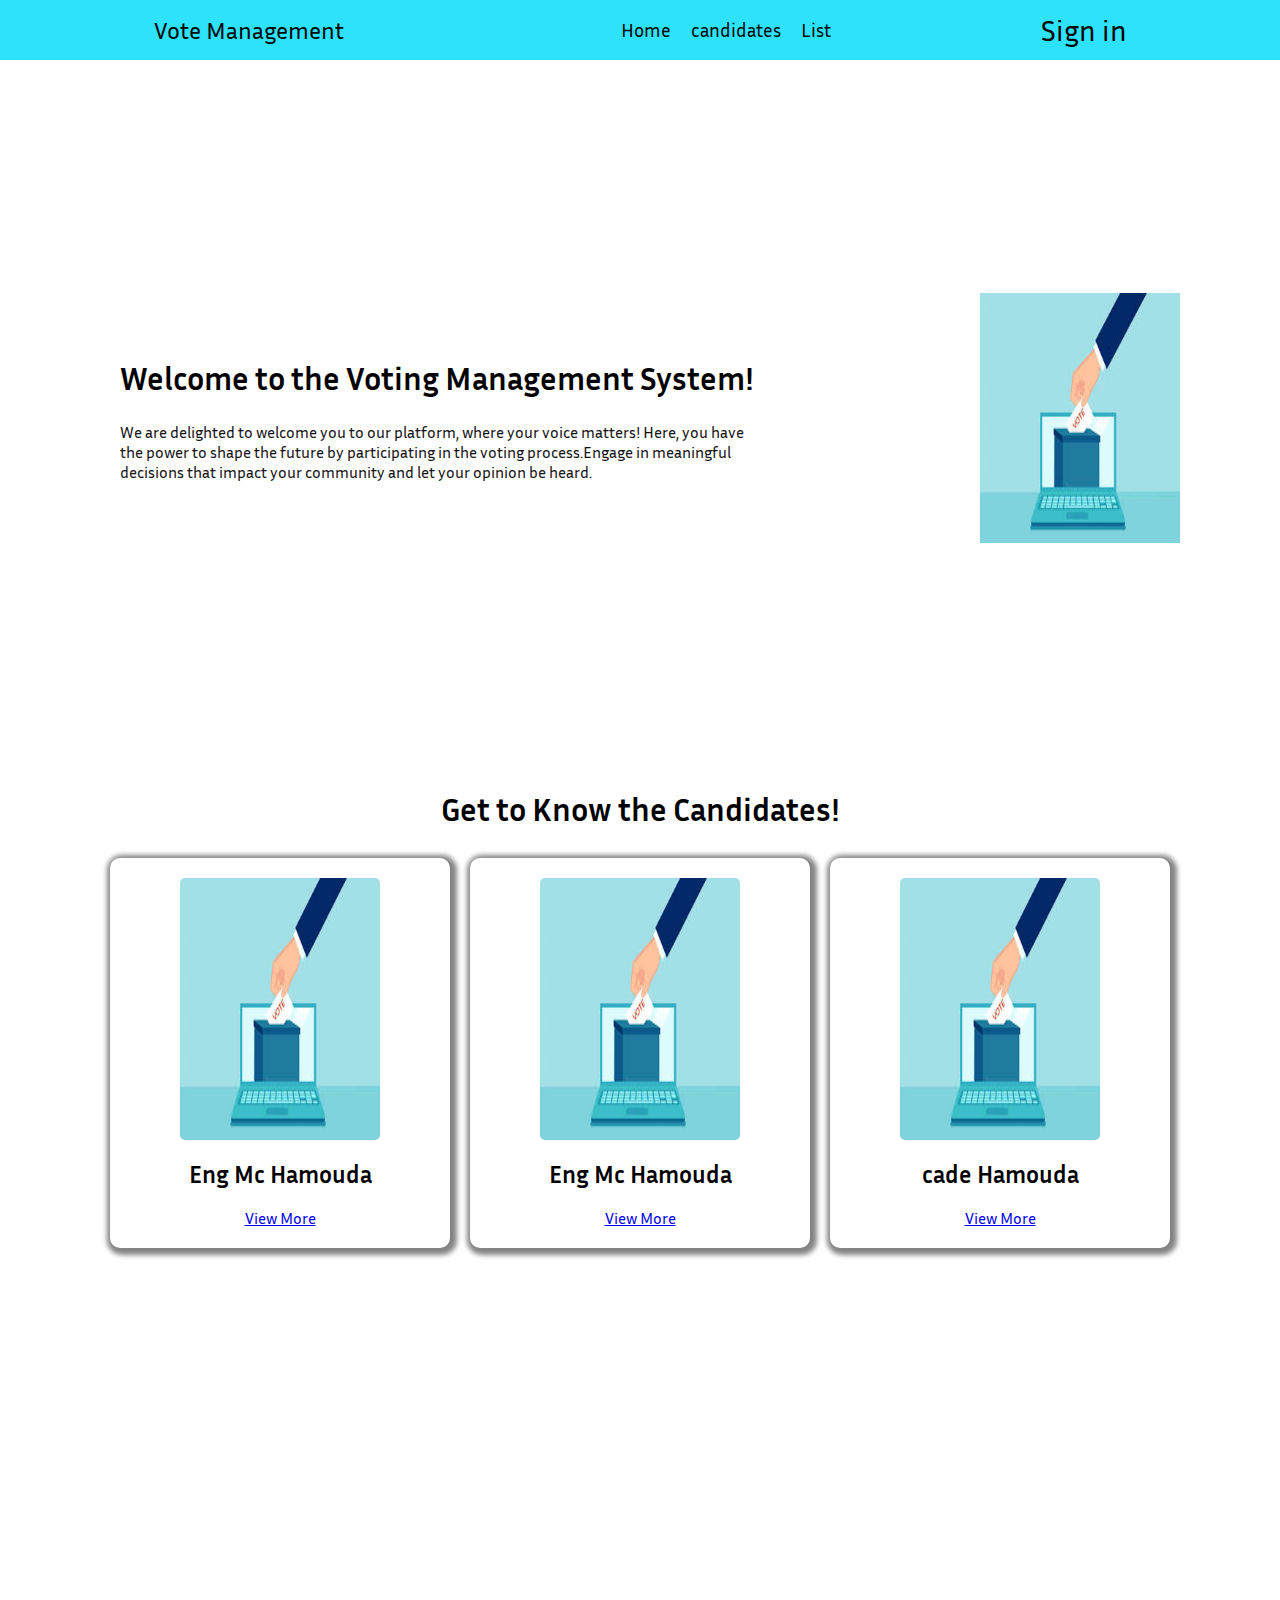
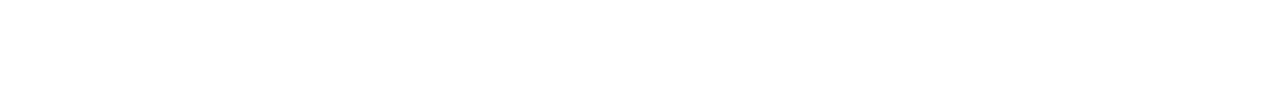
==== index.html @ d271e276 "e solve home change index" ====
<!DOCTYPE html>
<html lang="en">
<head>
    <meta charset="UTF-8">
    <meta name="viewport" content="width=device-width, initial-scale=1.0">
    <title>Document</title>
    <link rel="stylesheet" href="style.css">
</head>
<body>

    <nav class="navbar">
        <div class="brand-title">Vote Management</div>
        <a href="#" class="toggle-button">
            <span class="bar"></span>
            <span class="bar"></span>
            <span class="bar"></span>
        </a>
        <div class="navbar-links">
            <ul>
                <li><a href="#">Home</a></li>
                <li><a href="#">candidates</a></li>
                <li><a href="#">List</a></li>
            </ul>
            <div class="btnsing"><a href="#">Sign in</a></div>
        </div>
    </nav>







    <!-- hero section -->
 <hero class="herosuper">


    <div class="infocontact">
    <h1>Welcome to the Voting Management System!</h1>
    <p>We are delighted to welcome you to our platform, where your voice matters! 

        Here, you have the power to shape the future by participating in the voting 
        
        process.Engage in meaningful decisions that impact your community and let
        
         your opinion be heard.</p>
</div>

<div class="heroimg">
    <img src="f7ebd523-ee0e-4c27-8c9c-a5f2bd2fa695.jpg" alt="">
</div>



</hero> 

<!-- section Candidates!
 -->

<section class="Candidates">

<h1 class="contact-Candidates">Get to Know the Candidates!</h1>

<div class="box-Candidates">

<div class="box">
    <img src="f7ebd523-ee0e-4c27-8c9c-a5f2bd2fa695.jpg" alt="">
     <h2>Eng Mc Hamouda</h2>
     <a href="#">View More</a>
</div>

<div class="box">
    <img src="f7ebd523-ee0e-4c27-8c9c-a5f2bd2fa695.jpg" alt="" class="boximg">
     <h2>Eng Mc Hamouda</h2>
     <a href="#">View More</a>
</div>

<div class="box">
    <img src="f7ebd523-ee0e-4c27-8c9c-a5f2bd2fa695.jpg" alt="">
     <h2>cade Hamouda</h2>
     <a href="#">View More</a>
</div>


</div>







</section>





    <script src="action.js"></script>
</body>
</html>
---- style.css ----
@import url('https://fonts.googleapis.com/css2?family=Inria+Sans:ital,wght@0,300;0,400;0,700;1,300;1,400;1,700&display=swap');
body{
    font-family: "Inria Sans", sans-serif;
}
*{
    padding: 0;
    margin: 0;
    box-sizing: 0;
}



.navbar {
    display: flex;
    background-color:#2DE2FA;
    color: rgb(2, 2, 2);
    justify-content: space-around;
    align-items: center;
    padding: 0 20px;
}

.brand-title {
    font-size: 1.5em;
    line-height: 60px;
}

.navbar-links {
    height: 100%;
    display: flex;
    /* gap: 50px; */
    
}
.btnsing{
    margin-left: 200px;
    font-size: 1.5rem;
    
}
.navbar-links ul {
    display: flex;
    list-style: none;
    margin: 0 auto;
    padding: 0;
}

.navbar-links li {
    padding: 0 10px;
}

.navbar-links a {
    color: rgb(5, 5, 5);
    text-decoration: none;
    font-size: 1.2em;
    line-height: 60px;
    display: block;
}

.navbar-links a:hover {
    color: #fffffffb;
}


.herosuper{
    background-color:white;
    width: 100%;
    height: 80vh;
    display: flex;
    justify-content: space-around;
    align-items: center;
    flex-wrap: wrap;
}

.infocontact{
    width: 50%;
    padding: 20px;
}
.heroimg img{
    width: 200px;
    height: 250px;
}

.infocontact h1{
    font-size: 2rem;
    margin-bottom: 25px;
}

.infocontact p{
    font-size: 1rem;
    color: rgb(19, 18, 18);
}





.toggle-button {
    position: absolute;
    top: 15px;
    right: 20px;
    display: none;
    flex-direction: column;
    justify-content: space-between;
    width: 30px;
    height: 21px;
    cursor: pointer;
}

.toggle-button .bar {
    height: 3px;
    width: 100%;
    background-color: white;
    border-radius: 10px;
    transition: 0.3s;
}




.Candidates{
    height:100vh ;
    width: 100%;
    display: flex;
    flex-direction: column;
    align-items: center;
    gap: 20px;
    margin-top: 10px;
}

.box-Candidates{
    display: flex;
    justify-content: center;
    align-items: center;
    width: 100%;
    gap: 20PX;
    /* padding: 20PX; */
    margin-top: 10px;
    flex-wrap: wrap;
}
.box-Candidates .box{
    background-color: white;
    border-radius: 10PX;
    box-shadow: 2PX 2PX 5PX 5PX  rgba(0, 0, 0, 0.486);
    width: 300PX;
    padding: 20PX;
    display: flex;
    flex-direction: column;
    align-items: center;
    height: 350PX;
    gap: 20px;
}
.box img{
    border-radius: 5px;
    height: 400px;
    width: 200px;
}


@media(max-width:700px){
    .navbar-links a:hover{
        color: white;
    }
    .btnsing{
     margin: 0;
    }

    .navbar {
        flex-direction: column;
        align-items: flex-start;
    }

    .toggle-button {
        display: flex;
    }

    .navbar-links {
        width: 100%;
        max-height: 0;
        overflow: hidden;
        transition: max-height 0.5s ease-out, opacity 0.5s ease-out;
        opacity: 0;
        flex-direction: column;
        justify-content: center;
        align-items: center;
    }

    .navbar-links ul {
        flex-direction: column;
        width: 100%;
    }

    .navbar-links li {
        text-align: center;
    }

    .navbar-links a {
        padding: 10px;
        line-height: 20px;
    }

    .navbar.active .navbar-links {
        max-height: 300px;
        opacity: 1;
        transition: max-height 0.5s ease-in, opacity 0.5s ease-in;
    }

    /* Change the toggle button bars for the open state */
    .navbar.active .toggle-button .bar:nth-child(2) {
        opacity: 0;
    }

    .navbar.active .toggle-button .bar:nth-child(1) {
        transform: translateY(8px) rotate(45deg);
    }

    .navbar.active .toggle-button .bar:nth-child(3) {
        transform: translateY(-8px) rotate(-45deg);
    }





    .infocontact{
        width: 100%;
        /* margin-top: 100px; */
    }
    .heroimg{
        width: 100%;
        margin-left: 15%;
    }
}
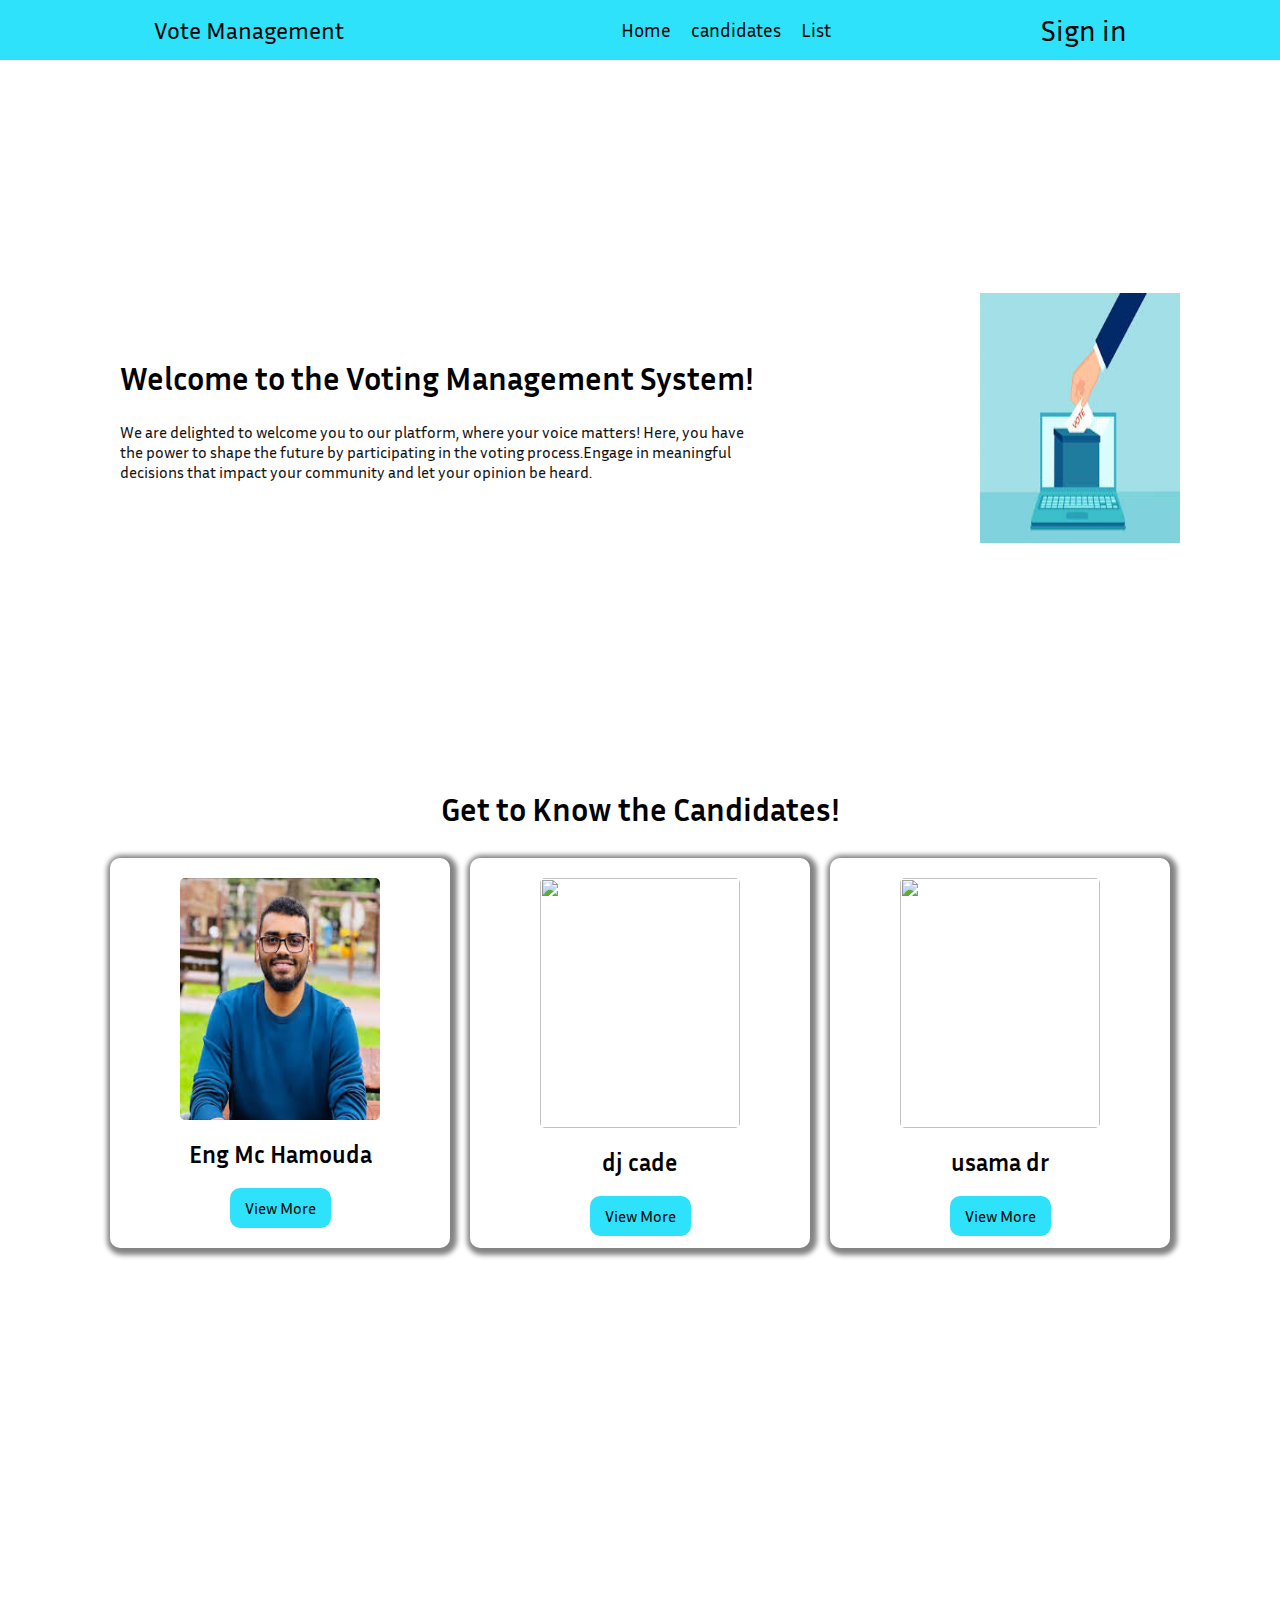
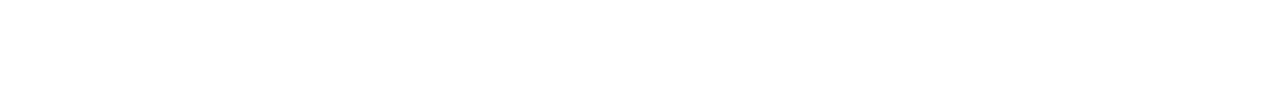
==== commit 322354e1: "i fineshed the project which was my job" ====
--- a/index.html
+++ b/index.html
@@ -21,7 +21,7 @@
                 <li><a href="#">candidates</a></li>
                 <li><a href="#">List</a></li>
             </ul>
-            <div class="btnsing"><a href="#">Sign in</a></div>
+            <div class="btnsing"><a href="#" class="Sign">Sign in</a></div>
         </div>
     </nav>
 
@@ -64,21 +64,21 @@
 <div class="box-Candidates">
 
 <div class="box">
-    <img src="f7ebd523-ee0e-4c27-8c9c-a5f2bd2fa695.jpg" alt="">
+    <img src="images (2).jpg" alt="">
      <h2>Eng Mc Hamouda</h2>
-     <a href="#">View More</a>
+     <a href="#" class="btn btnall">View More</a>
 </div>
 
 <div class="box">
-    <img src="f7ebd523-ee0e-4c27-8c9c-a5f2bd2fa695.jpg" alt="" class="boximg">
-     <h2>Eng Mc Hamouda</h2>
-     <a href="#">View More</a>
+    <img src="https://images.unsplash.com/photo-1590086782957-93c06ef21604?q=80&w=1374&auto=format&fit=crop&ixlib=rb-4.0.3&ixid=M3wxMjA3fDB8MHxwaG90by1wYWdlfHx8fGVufDB8fHx8fA%3D%3D" alt="" class="boximg">
+     <h2>dj cade</h2>
+     <a href="#" class="btn1  btnall">View More</a>
 </div>
 
 <div class="box">
-    <img src="f7ebd523-ee0e-4c27-8c9c-a5f2bd2fa695.jpg" alt="">
-     <h2>cade Hamouda</h2>
-     <a href="#">View More</a>
+    <img src="https://images.unsplash.com/photo-1579038773867-044c48829161?q=80&w=1374&auto=format&fit=crop&ixlib=rb-4.0.3&ixid=M3wxMjA3fDB8MHxwaG90by1wYWdlfHx8fGVufDB8fHx8fA%3D%3D" alt="">
+     <h2>usama dr</h2>
+     <a href="#" class="btn2 btnall">View More</a>
 </div>
 
 
--- a/style.css
+++ b/style.css
@@ -149,10 +149,18 @@
 }
 .box img{
     border-radius: 5px;
-    height: 400px;
+    height: 250px;
     width: 200px;
 }
 
+.btnall{
+    padding: 10px 15px;
+    text-align: center;
+    text-decoration: none;
+    background-color: #2DE2FA;
+    color: black;
+    border-radius: 10px;
+}
 
 @media(max-width:700px){
     .navbar-links a:hover{
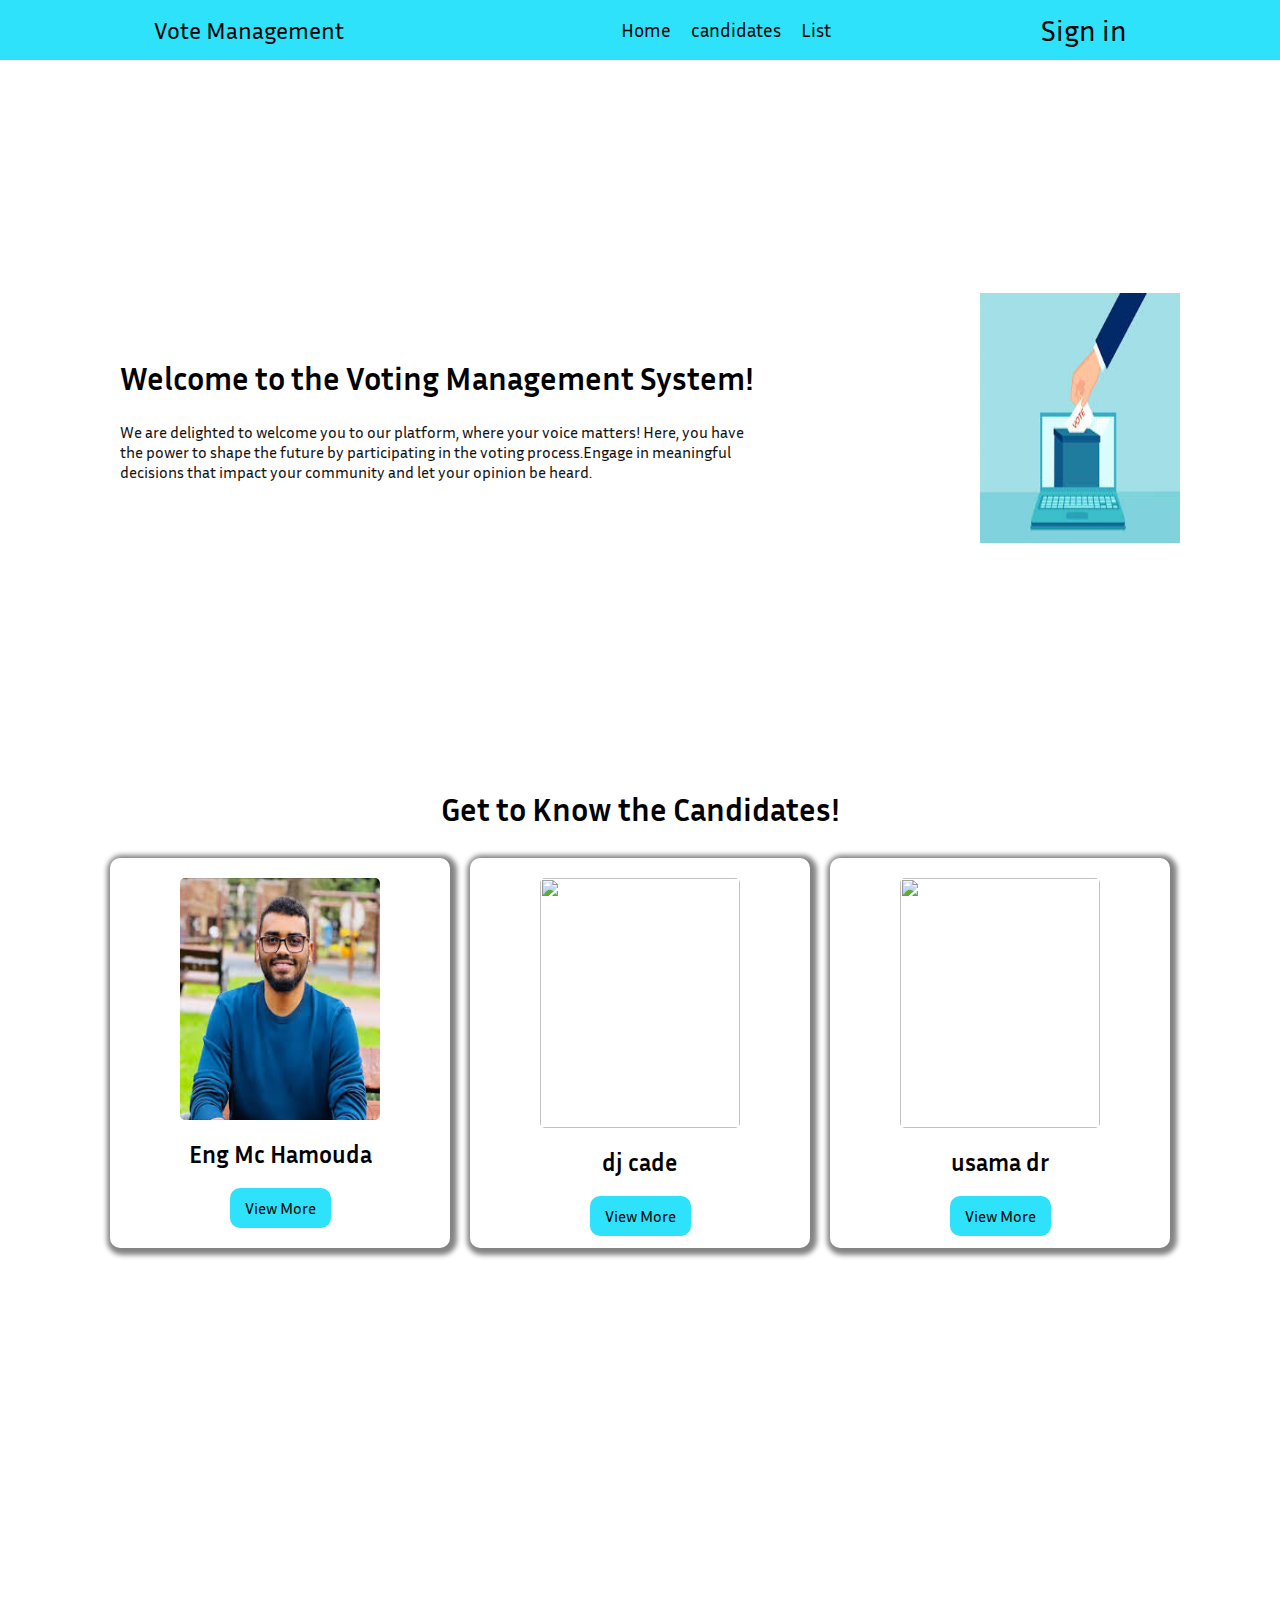
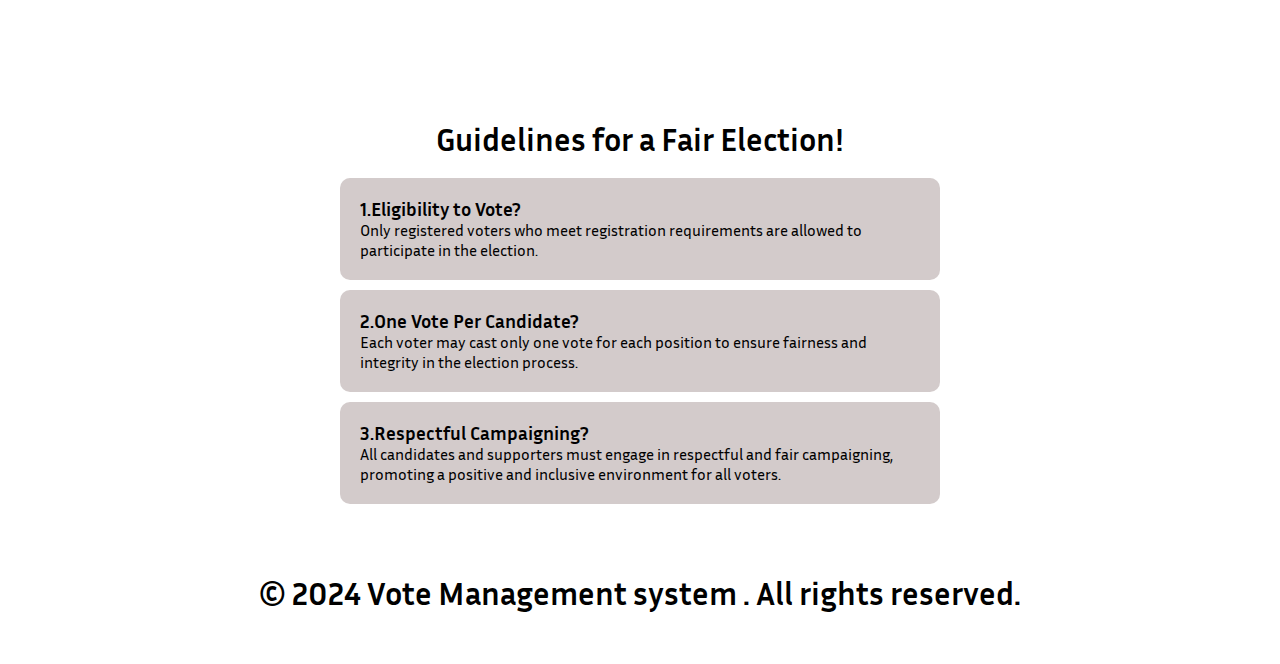
==== commit 99cd5c11: "waxaa kus soodaray qebta footerka iyo faq" ====
--- a/index.html
+++ b/index.html
@@ -93,6 +93,19 @@
 </section>
 
 
+<section class="faq">
+<h1 class="faq-titale">Guidelines for a Fair Election!</h1>
+<div class="accordion"></div>
+
+</section>
+
+
+
+<footer>
+<h1>&copy; 2024 Vote Management system . All rights reserved.</h1>
+
+</footer>
+
 
 
 
--- a/style.css
+++ b/style.css
@@ -162,6 +162,42 @@
     border-radius: 10px;
 }
 
+.faq{
+margin: 30px auto;
+
+}
+.faq-titale{
+    text-align: center;
+    font-size: 2rem;
+    margin-bottom: 20px;
+}
+.accordion{
+   /* background-color: rgb(211, 203, 203); */
+   margin:0 auto;
+   max-width: 600px;
+   margin-top: 10px;
+}
+
+.accordion-item{
+    background-color: rgb(211, 203, 203);
+    padding: 20px;
+    margin-bottom: 10px;
+    border-radius: 10px;
+    cursor: pointer;
+
+}
+
+footer{
+    width: 100%;
+    height: 90px;
+    margin-top: 70px;
+}
+footer h1{
+    text-align: center;
+}
+
+
+
 @media(max-width:700px){
     .navbar-links a:hover{
         color: white;
@@ -235,4 +271,19 @@
         width: 100%;
         margin-left: 15%;
     }
+
+
+
+
+    .faq{
+        margin-top: 500px;
+    }
+    .accordion{
+        padding: 0 10px;
+    }
+
+
+    footer h1{
+        font-size: 1.2rem;
+    }
 }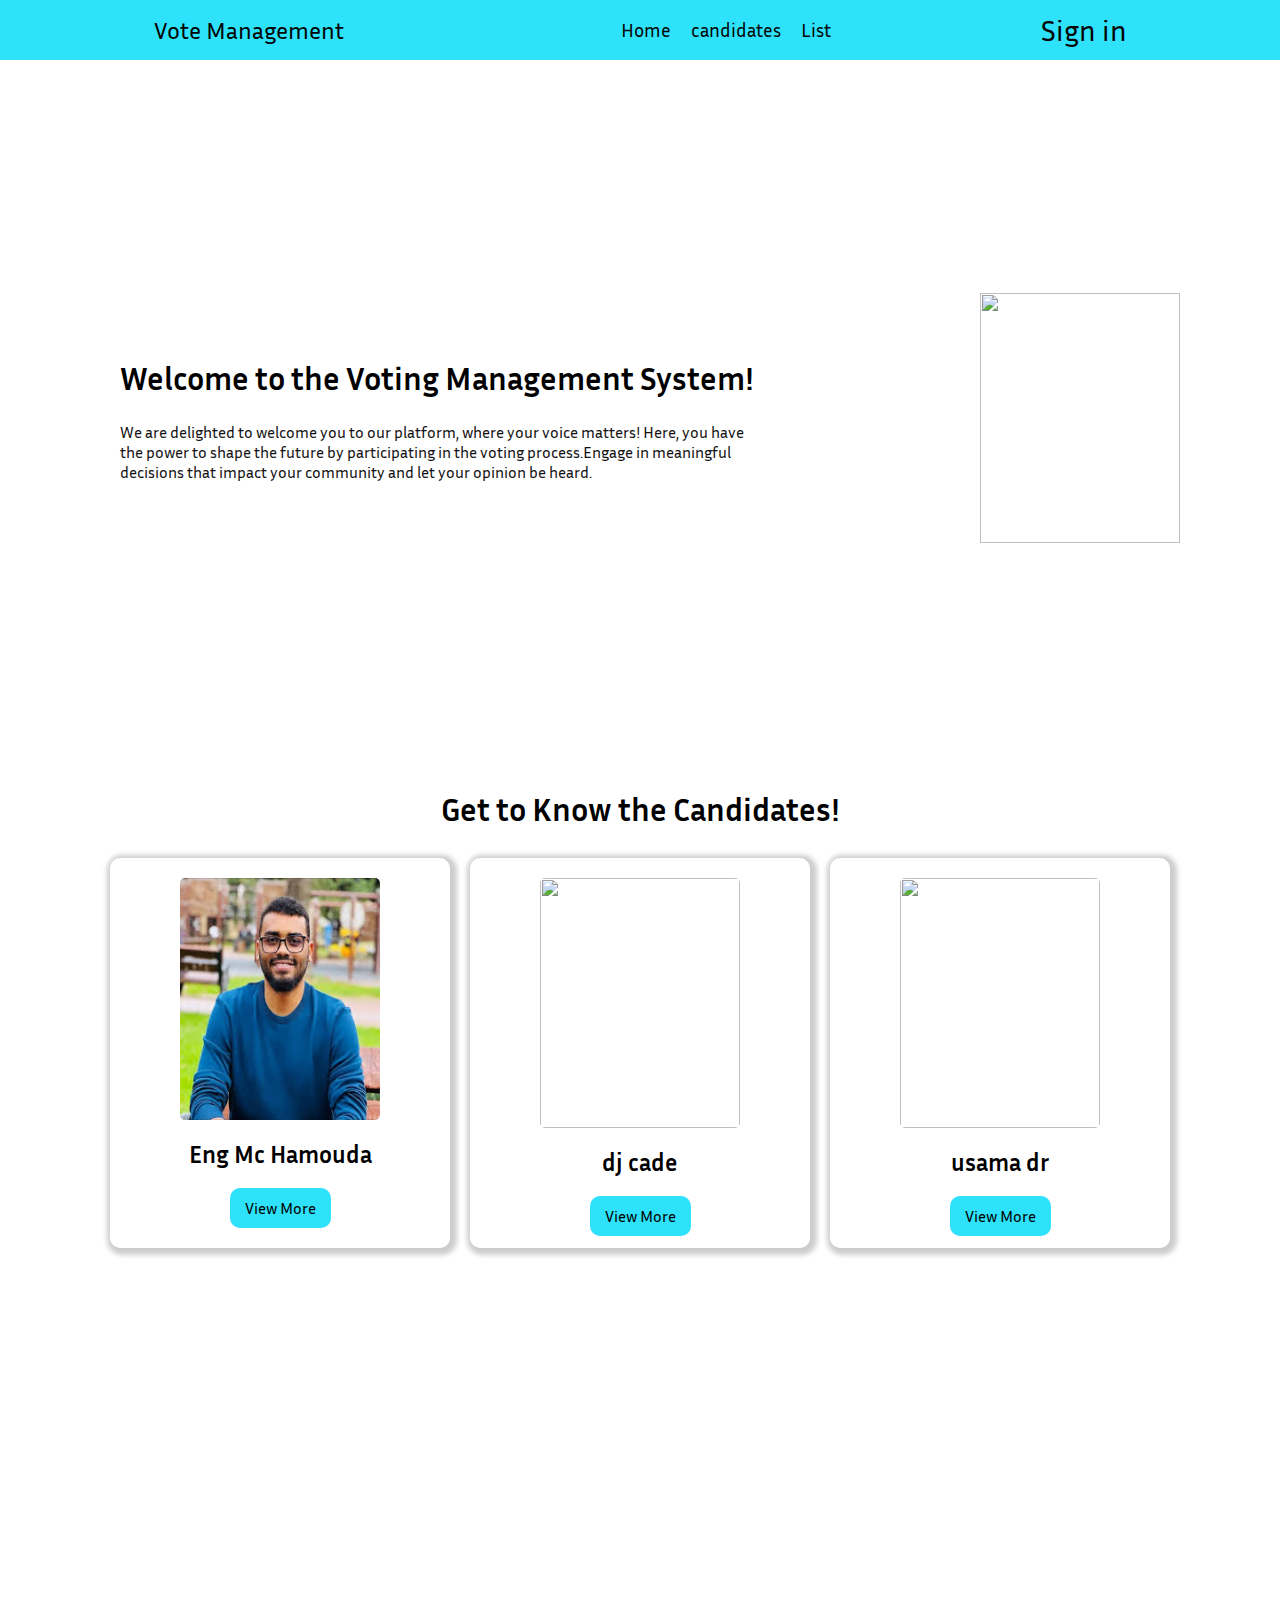
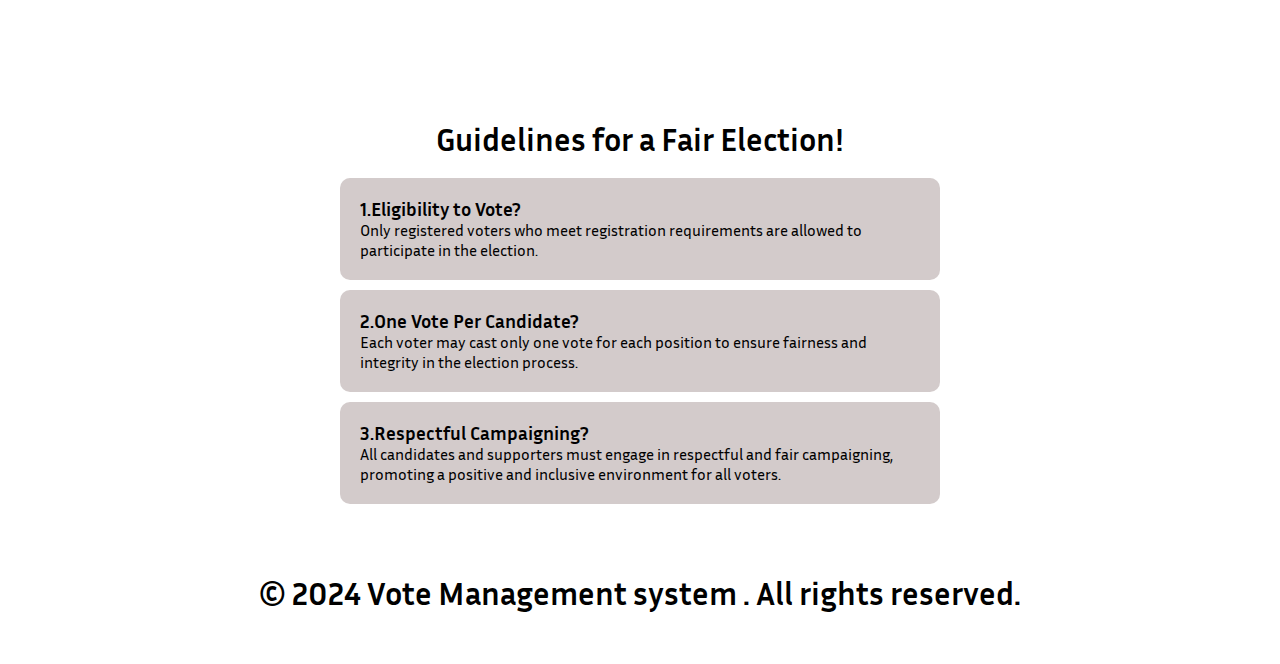
==== commit caeab8a1: "index" ====
--- a/index.html
+++ b/index.html
@@ -4,7 +4,7 @@
     <meta charset="UTF-8">
     <meta name="viewport" content="width=device-width, initial-scale=1.0">
     <title>Document</title>
-    <link rel="stylesheet" href="style.css">
+    <link rel="stylesheet" href="../css/style.css">
 </head>
 <body>
 
@@ -47,7 +47,7 @@
 </div>
 
 <div class="heroimg">
-    <img src="f7ebd523-ee0e-4c27-8c9c-a5f2bd2fa695.jpg" alt="">
+    <img src="../img/WhatsApp Image 2024-10-20 at 7.56.50 PM.jpeg" alt="">
 </div>
 
 
@@ -109,6 +109,6 @@
 
 
 
-    <script src="action.js"></script>
+    <script src="../js/action.js"></script>
 </body>
 </html>--- a/css/style.css
+++ b/css/style.css
@@ -0,0 +1,292 @@
+@import url('https://fonts.googleapis.com/css2?family=Inria+Sans:ital,wght@0,300;0,400;0,700;1,300;1,400;1,700&display=swap');
+body{
+    font-family: "Inria Sans", sans-serif;
+}
+*{
+    padding: 0;
+    margin: 0;
+    box-sizing: 0;
+}
+
+
+
+.navbar {
+    display: flex;
+    background-color:#2DE2FA;
+    color: rgb(2, 2, 2);
+    justify-content: space-around;
+    align-items: center;
+    padding: 0 20px;
+}
+
+.brand-title {
+    font-size: 1.5em;
+    line-height: 60px;
+}
+
+.navbar-links {
+    height: 100%;
+    display: flex;
+    /* gap: 50px; */
+    
+}
+.btnsing{
+    margin-left: 200px;
+    font-size: 1.5rem;
+    
+}
+.navbar-links ul {
+    display: flex;
+    list-style: none;
+    margin: 0 auto;
+    padding: 0;
+}
+
+.navbar-links li {
+    padding: 0 10px;
+}
+
+.navbar-links a {
+    color: rgb(5, 5, 5);
+    text-decoration: none;
+    font-size: 1.2em;
+    line-height: 60px;
+    display: block;
+}
+
+.navbar-links a:hover {
+    color: #fffffffb;
+}
+
+
+.herosuper{
+    background-color:white;
+    width: 100%;
+    height: 80vh;
+    display: flex;
+    justify-content: space-around;
+    align-items: center;
+    flex-wrap: wrap;
+}
+
+.infocontact{
+    width: 50%;
+    padding: 20px;
+}
+.heroimg img{
+    width: 200px;
+    height: 250px;
+}
+
+.infocontact h1{
+    font-size: 2rem;
+    margin-bottom: 25px;
+}
+
+.infocontact p{
+    font-size: 1rem;
+    color: rgb(19, 18, 18);
+}
+
+
+
+
+
+.toggle-button {
+    position: absolute;
+    top: 15px;
+    right: 20px;
+    display: none;
+    flex-direction: column;
+    justify-content: space-between;
+    width: 30px;
+    height: 21px;
+    cursor: pointer;
+}
+
+.toggle-button .bar {
+    height: 3px;
+    width: 100%;
+    background-color: white;
+    border-radius: 10px;
+    transition: 0.3s;
+}
+
+
+
+
+.Candidates{
+    height:100vh ;
+    width: 100%;
+    display: flex;
+    flex-direction: column;
+    align-items: center;
+    gap: 20px;
+    margin-top: 10px;
+}
+
+.box-Candidates{
+    display: flex;
+    justify-content: center;
+    align-items: center;
+    width: 100%;
+    gap: 20PX;
+    /* padding: 20PX; */
+    margin-top: 10px;
+    flex-wrap: wrap;
+}
+.box-Candidates .box{
+    background-color: white;
+    border-radius: 10PX;
+    box-shadow: 2PX 2PX 5PX 5PX  rgba(0, 0, 0,0.2);
+    width: 300PX;
+    padding: 20PX;
+    display: flex;
+    flex-direction: column;
+    align-items: center;
+    height: 350PX;
+    gap: 20px;
+}
+.box img{
+    border-radius: 5px;
+    height: 250px;
+    width: 200px;
+}
+
+.btnall{
+    padding: 10px 15px;
+    text-align: center;
+    text-decoration: none;
+    background-color: #2DE2FA;
+    color: black;
+    border-radius: 10px;
+}
+
+
+
+.faq{
+    margin: 30px auto;
+    
+    }
+    .faq-titale{
+        text-align: center;
+        font-size: 2rem;
+        margin-bottom: 20px;
+    }
+    .accordion{
+       /* background-color: rgb(211, 203, 203); */
+       margin:0 auto;
+       max-width: 600px;
+       margin-top: 10px;
+    }
+    
+    .accordion-item{
+        background-color: rgb(211, 203, 203);
+        padding: 20px;
+        margin-bottom: 10px;
+        border-radius: 10px;
+        cursor: pointer;
+    
+    }
+    
+    footer{
+        width: 100%;
+        height: 90px;
+        margin-top: 70px;
+    }
+    footer h1{
+        text-align: center;
+    }
+
+
+
+
+
+
+
+@media(max-width:700px){
+    .navbar-links a:hover{
+        color: white;
+    }
+    .btnsing{
+     margin: 0;
+    }
+
+    .navbar {
+        flex-direction: column;
+        align-items: flex-start;
+    }
+
+    .toggle-button {
+        display: flex;
+    }
+
+    .navbar-links {
+        width: 100%;
+        max-height: 0;
+        overflow: hidden;
+        transition: max-height 0.5s ease-out, opacity 0.5s ease-out;
+        opacity: 0;
+        flex-direction: column;
+        justify-content: center;
+        align-items: center;
+    }
+
+    .navbar-links ul {
+        flex-direction: column;
+        width: 100%;
+    }
+
+    .navbar-links li {
+        text-align: center;
+    }
+
+    .navbar-links a {
+        padding: 10px;
+        line-height: 20px;
+    }
+
+    .navbar.active .navbar-links {
+        max-height: 300px;
+        opacity: 1;
+        transition: max-height 0.5s ease-in, opacity 0.5s ease-in;
+    }
+
+    /* Change the toggle button bars for the open state */
+    .navbar.active .toggle-button .bar:nth-child(2) {
+        opacity: 0;
+    }
+
+    .navbar.active .toggle-button .bar:nth-child(1) {
+        transform: translateY(8px) rotate(45deg);
+    }
+
+    .navbar.active .toggle-button .bar:nth-child(3) {
+        transform: translateY(-8px) rotate(-45deg);
+    }
+
+
+
+
+
+    .infocontact{
+        width: 100%;
+        /* margin-top: 100px; */
+    }
+    .heroimg{
+        width: 100%;
+        margin-left: 15%;
+    }
+
+    .faq{
+        margin-top: 500px;
+    }
+    .accordion{
+        padding: 0 10px;
+    }
+
+
+    footer h1{
+        font-size: 1.2rem;
+    }
+}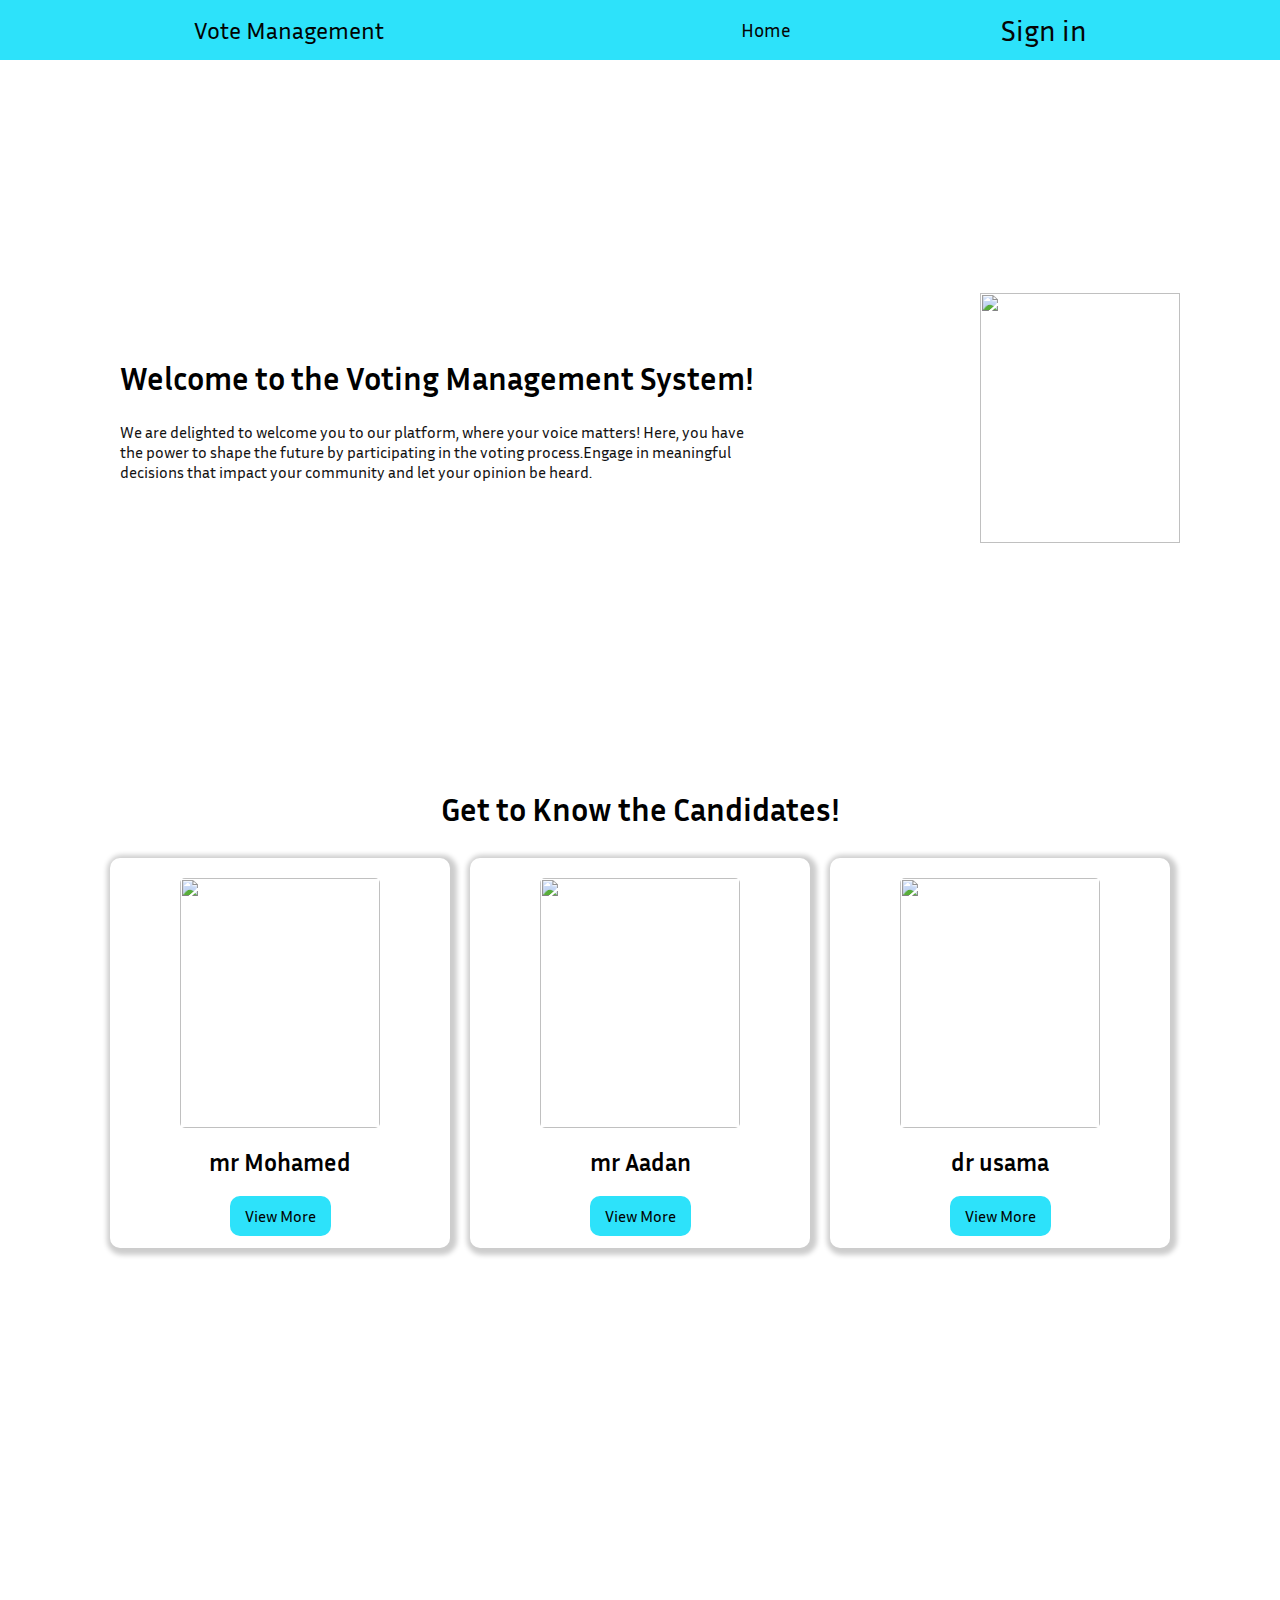
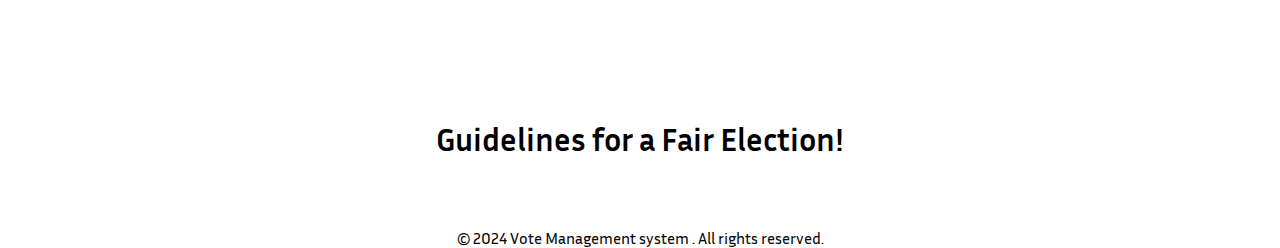
==== commit 322be577: "some update" ====
--- a/index.html
+++ b/index.html
@@ -4,7 +4,7 @@
     <meta charset="UTF-8">
     <meta name="viewport" content="width=device-width, initial-scale=1.0">
     <title>Document</title>
-    <link rel="stylesheet" href="../css/style.css">
+    <link rel="stylesheet" href="./css/style.css">
 </head>
 <body>
 
@@ -18,10 +18,11 @@
         <div class="navbar-links">
             <ul>
                 <li><a href="#">Home</a></li>
-                <li><a href="#">candidates</a></li>
-                <li><a href="#">List</a></li>
+                <li class="list"><a href="#" >List</a></li>
+                <li class="formNav"><a href="../html/form.html" >form</a></li>
+
             </ul>
-            <div class="btnsing"><a href="#" class="Sign">Sign in</a></div>
+            <div class="btnsing"><a href="./html/login.html" class="Sign">Sign in</a></div>
         </div>
     </nav>
 
@@ -64,20 +65,22 @@
 <div class="box-Candidates">
 
 <div class="box">
-    <img src="images (2).jpg" alt="">
-     <h2>Eng Mc Hamouda</h2>
+    <img src="https://media.istockphoto.com/id/2155992155/photo/man-volunteer-and-happy-portrait-with-clipboard-in-nature-supervisor-and-environment.webp?a=1&b=1&s=612x612&w=0&k=20&c=mZ02p7UUt9I0Zb6jxvtdmQkB-4RAndKNG4j6Uisz3Jc=" alt="">
+     <h2>mr Mohamed</h2>
      <a href="#" class="btn btnall">View More</a>
 </div>
 
 <div class="box">
     <img src="https://images.unsplash.com/photo-1590086782957-93c06ef21604?q=80&w=1374&auto=format&fit=crop&ixlib=rb-4.0.3&ixid=M3wxMjA3fDB8MHxwaG90by1wYWdlfHx8fGVufDB8fHx8fA%3D%3D" alt="" class="boximg">
-     <h2>dj cade</h2>
-     <a href="#" class="btn1  btnall">View More</a>
+     <h2>mr  Aadan</h2>
+     <a href="#" class="btn1 btnall">View More</a>
+     
+       
 </div>
 
 <div class="box">
     <img src="https://images.unsplash.com/photo-1579038773867-044c48829161?q=80&w=1374&auto=format&fit=crop&ixlib=rb-4.0.3&ixid=M3wxMjA3fDB8MHxwaG90by1wYWdlfHx8fGVufDB8fHx8fA%3D%3D" alt="">
-     <h2>usama dr</h2>
+     <h2> dr usama</h2>
      <a href="#" class="btn2 btnall">View More</a>
 </div>
 
@@ -102,13 +105,14 @@
 
 
 <footer>
-<h1>&copy; 2024 Vote Management system . All rights reserved.</h1>
+&copy; 2024 Vote Management system . All rights reserved.
 
 </footer>
 
 
 
 
-    <script src="../js/action.js"></script>
+    <script src="./js/action.js"></script>
+    <script src="../js/login.js"></script>
 </body>
 </html>--- a/css/style.css
+++ b/css/style.css
@@ -34,6 +34,12 @@
     margin-left: 200px;
     font-size: 1.5rem;
     
+}
+#logout{
+    margin-top: 15px;
+    margin-left: 200px;
+    font-size: 1.5rem;
+    cursor: pointer;
 }
 .navbar-links ul {
     display: flex;
@@ -190,13 +196,16 @@
     }
     
     footer{
-        width: 100%;
-        height: 90px;
         margin-top: 70px;
-    }
-    footer h1{
         text-align: center;
     }
+    .list{
+        display: none;
+    }
+    .formNav{
+        display: none;
+    }
+
 
 
 
@@ -208,7 +217,7 @@
     .navbar-links a:hover{
         color: white;
     }
-    .btnsing{
+    #logout{
      margin: 0;
     }
 
